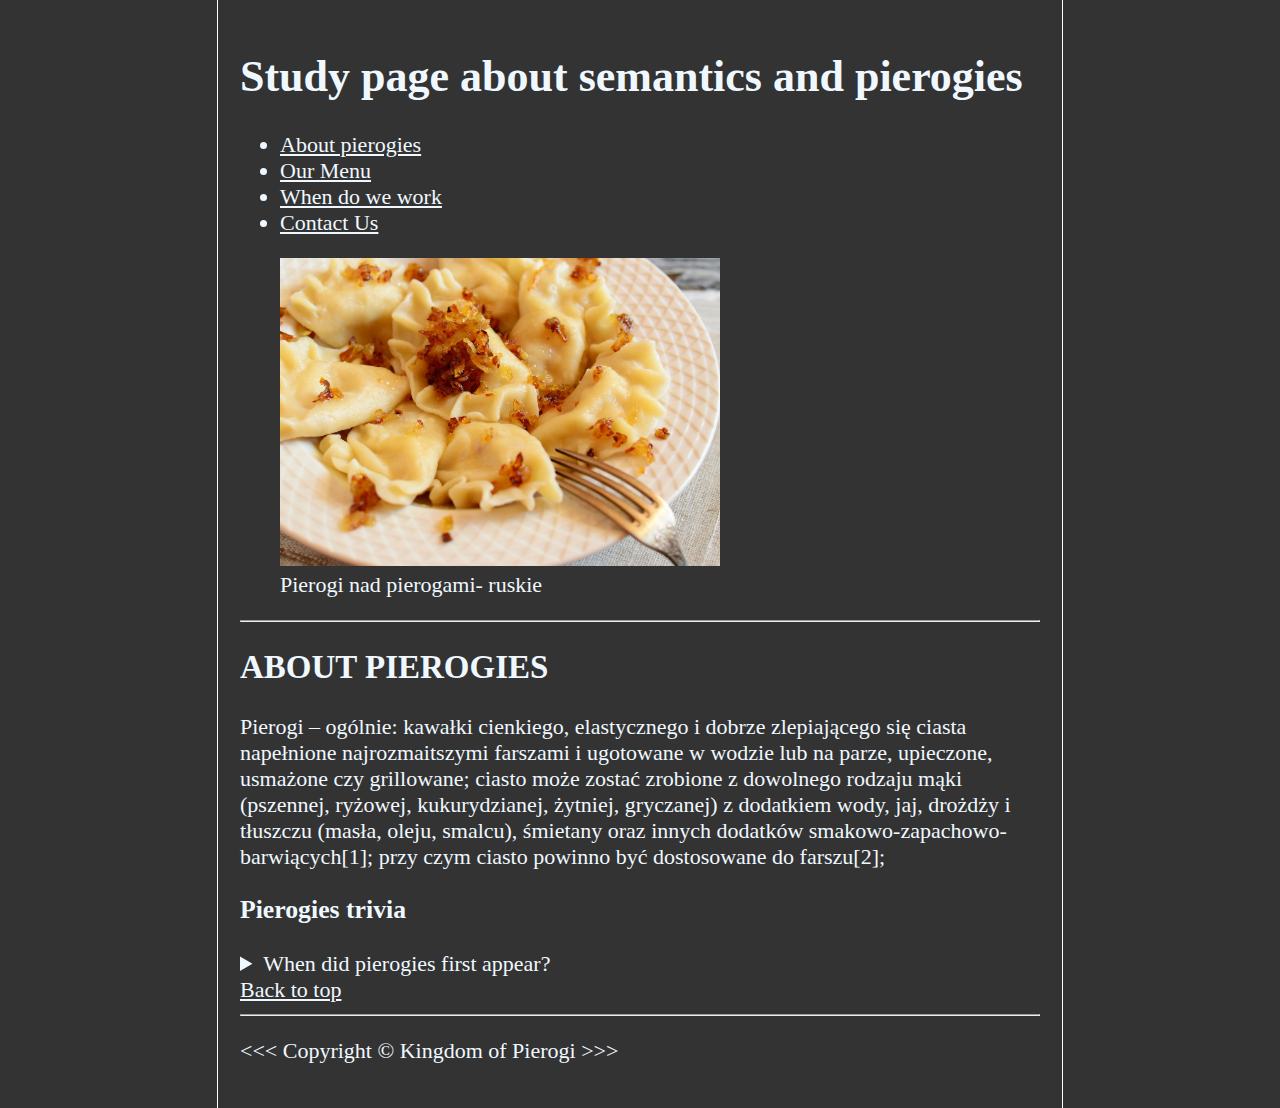
==== contact.html @ cb5d91bc "Update" ====
<!DOCTYPE html>
<html lang="pl">
  <head>
    <meta charset="UTF-8" />
    <meta http-equiv="X-UA-Compatible" content="IE=edge" />
    <meta name="autor" content="Mateusz Barzenc" />
    <meta
      name="description"
      content="The official website for polish Pierogies"
    />
    <title>Polish pierogies are the best</title>
    <link rel="icon" href="img/favicon.png" type="image/x-icon" />
    <link rel="stylesheet" href="css/style.css" />
  </head>

  <body>
    <header>
      <h1>Study page about semantics and pierogies</h1>
      <nav>
        <ul>
          <li><a href="#about">About pierogies</a></li>
          <li><a href="#ourMenu">Our Menu</a></li>
          <li><a href="hours.html">When do we work</a></li>
          <li><a href="contact.html">Contact Us</a></li>
        </ul>
      </nav>
      <section>
        <figure>
          <img
            src="img/pierogi-ruskie233-4"
            alt="Nie wczytały się pierogi ruskie"
            width="440"
            height="308"
            loading="lazy"
          />
          <figcaption>Pierogi nad pierogami- ruskie</figcaption>
        </figure>
      </section>
    </header>
    <hr />
    <main>
      <h2>ABOUT PIEROGIES</h2>
      <section>
        <article>
          <p>
            Pierogi – ogólnie: kawałki cienkiego, elastycznego i dobrze
            zlepiającego się ciasta napełnione najrozmaitszymi farszami i
            ugotowane w wodzie lub na parze, upieczone, usmażone czy grillowane;
            ciasto może zostać zrobione z dowolnego rodzaju mąki (pszennej,
            ryżowej, kukurydzianej, żytniej, gryczanej) z dodatkiem wody, jaj,
            drożdży i tłuszczu (masła, oleju, smalcu), śmietany oraz innych
            dodatków smakowo-zapachowo-barwiących[1]; przy czym ciasto powinno
            być dostosowane do farszu[2];
          </p>
          <aside>
            <h3>Pierogies trivia</h3>
            <details>
              <summary>When did pierogies first appear?</summary>
              <p>
                Legend has it that the 13th-century saint Jacek Odrowąż introduced pierogi to the nation when he fed dumplings to the poor in Kraków following the Tatar invasion. Since then, he is sometimes known as 'Saint Jacek with pierogi'.
              </p>
            </details>
          </aside>
        </article>
      </section>
      <a href="/">Back to top</a>
    </main>
    <hr />
    <footer>
      <p>&lt;&lt;&lt; Copyright &copy; Kingdom of Pierogi &gt;&gt;&gt;</p>
    </footer>
  </body>
</html>
---- css/style.css ----
html {
    background-color: #333;
    font-size: 22px;
    color: aliceblue;
}

body {
    min-height: 100vh;
    max-width: 800px;
    margin: 0 auto;
    padding: 1rem;
    border-left: 1px solid #fff;
    border-right: 1px solid #fff;
}

th, td, caption {
    border: 1px solid #fff;
    font-family: 'Courier New', Courier, monospace;
    border-collapse: separate;
    padding: 0.5rem;
}

a:link {
    color: aliceblue;
}

a:visited {
    color: cyan;
}
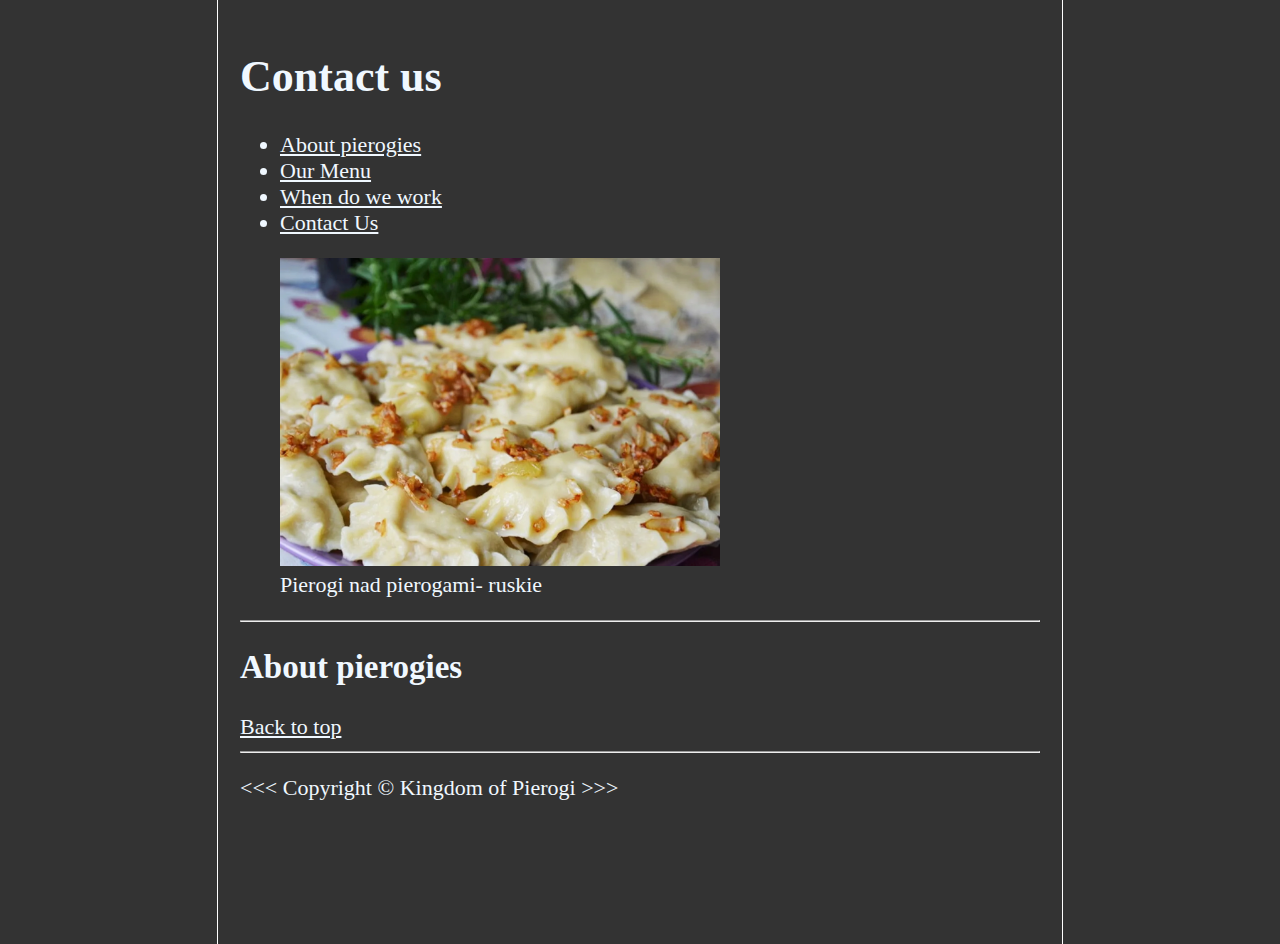
==== commit da65cda5: "updated files" ====
--- a/contact.html
+++ b/contact.html
@@ -15,11 +15,11 @@
 
   <body>
     <header>
-      <h1>Study page about semantics and pierogies</h1>
+      <h1>Contact us</h1>
       <nav>
         <ul>
-          <li><a href="#about">About pierogies</a></li>
-          <li><a href="#ourMenu">Our Menu</a></li>
+          <li><a href="index.html">About pierogies</a></li>
+          <li><a href="index.html#menu">Our Menu</a></li>
           <li><a href="hours.html">When do we work</a></li>
           <li><a href="contact.html">Contact Us</a></li>
         </ul>
@@ -27,7 +27,7 @@
       <section>
         <figure>
           <img
-            src="img/pierogi-ruskie233-4"
+            src="img/pierogi-z-miesem-i-marchewka0-4.png"
             alt="Nie wczytały się pierogi ruskie"
             width="440"
             height="308"
@@ -39,28 +39,10 @@
     </header>
     <hr />
     <main>
-      <h2>ABOUT PIEROGIES</h2>
+      <h2>About pierogies</h2>
       <section>
         <article>
-          <p>
-            Pierogi – ogólnie: kawałki cienkiego, elastycznego i dobrze
-            zlepiającego się ciasta napełnione najrozmaitszymi farszami i
-            ugotowane w wodzie lub na parze, upieczone, usmażone czy grillowane;
-            ciasto może zostać zrobione z dowolnego rodzaju mąki (pszennej,
-            ryżowej, kukurydzianej, żytniej, gryczanej) z dodatkiem wody, jaj,
-            drożdży i tłuszczu (masła, oleju, smalcu), śmietany oraz innych
-            dodatków smakowo-zapachowo-barwiących[1]; przy czym ciasto powinno
-            być dostosowane do farszu[2];
-          </p>
-          <aside>
-            <h3>Pierogies trivia</h3>
-            <details>
-              <summary>When did pierogies first appear?</summary>
-              <p>
-                Legend has it that the 13th-century saint Jacek Odrowąż introduced pierogi to the nation when he fed dumplings to the poor in Kraków following the Tatar invasion. Since then, he is sometimes known as 'Saint Jacek with pierogi'.
-              </p>
-            </details>
-          </aside>
+          
         </article>
       </section>
       <a href="/">Back to top</a>
--- a/css/style.css
+++ b/css/style.css
@@ -2,6 +2,7 @@
     background-color: #333;
     font-size: 22px;
     color: aliceblue;
+    scroll-behavior: smooth;
 }
 
 body {
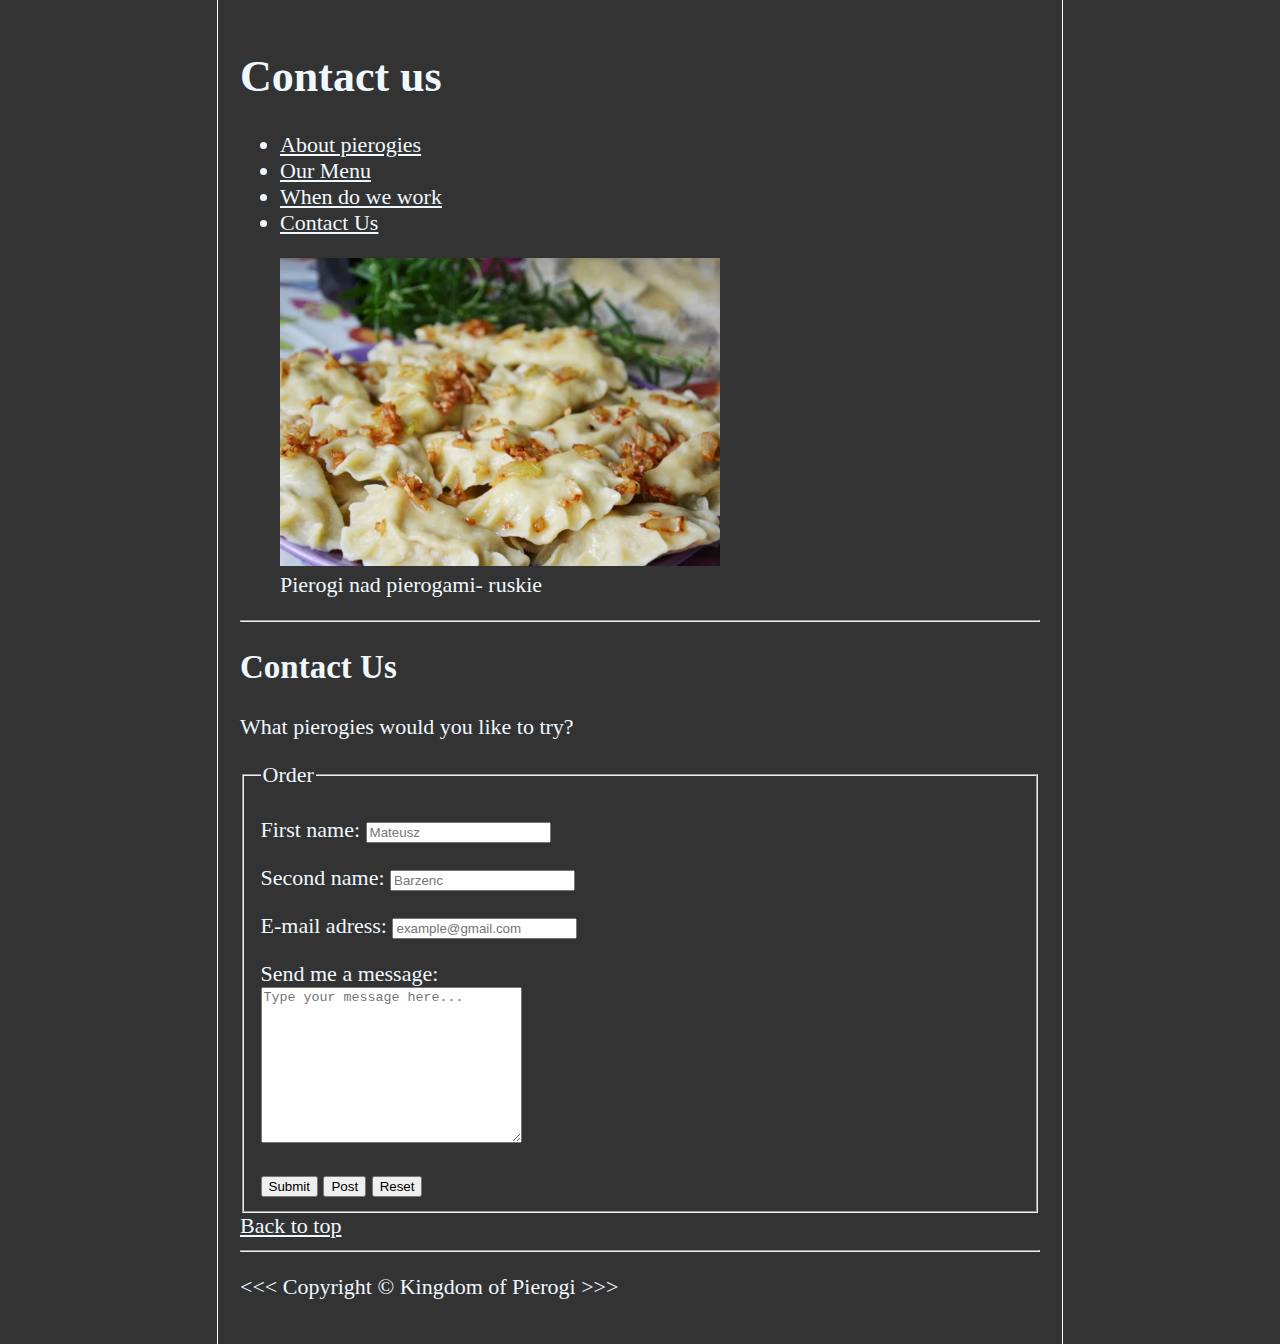
==== commit 9fb34b0b: "update" ====
--- a/contact.html
+++ b/contact.html
@@ -39,11 +39,67 @@
     </header>
     <hr />
     <main>
-      <h2>About pierogies</h2>
-      <section>
-        <article>
-          
-        </article>
+      <section id="contact">
+        <h2>Contact Us</h2>
+        <p>What pierogies would you like to try?</p>
+        <form action="https://httpbin.org/get" method="get">
+          <fieldset>
+            <legend>Order</legend>
+            <p>
+              <label for="firstName">First name: </label>
+              <input
+                type="text"
+                name="firstName"
+                id="firstName"
+                placeholder="Mateusz"
+                autocomplete="on"
+                required
+              />
+            </p>
+            <p>
+              <label for="secondName">Second name: </label>
+              <input
+                type="text"
+                name="secondName"
+                id="secondName"
+                placeholder="Barzenc"
+                autocomplete="on"
+                required
+              />
+            </p>
+            <p>
+              <label for="email">E-mail adress: </label>
+              <input
+                type="text"
+                name="email"
+                id="email"
+                placeholder="example@gmail.com"
+                autocomplete="on"
+                required
+              />
+            </p>
+            <p>
+              <label for="message">Send me a message: </label>
+              <br />
+              <textarea
+                name="message"
+                id="message"
+                cols="30"
+                rows="10"
+                placeholder="Type your message here..."
+              ></textarea>
+            </p>
+            <button type="submit">Submit</button>
+            <button
+              type="submit"
+              formaction="https://httpbin.org/post"
+              formmethod="post"
+            >
+              Post
+            </button>
+            <button type="reset">Reset</button>
+          </fieldset>
+        </form>
       </section>
       <a href="/">Back to top</a>
     </main>
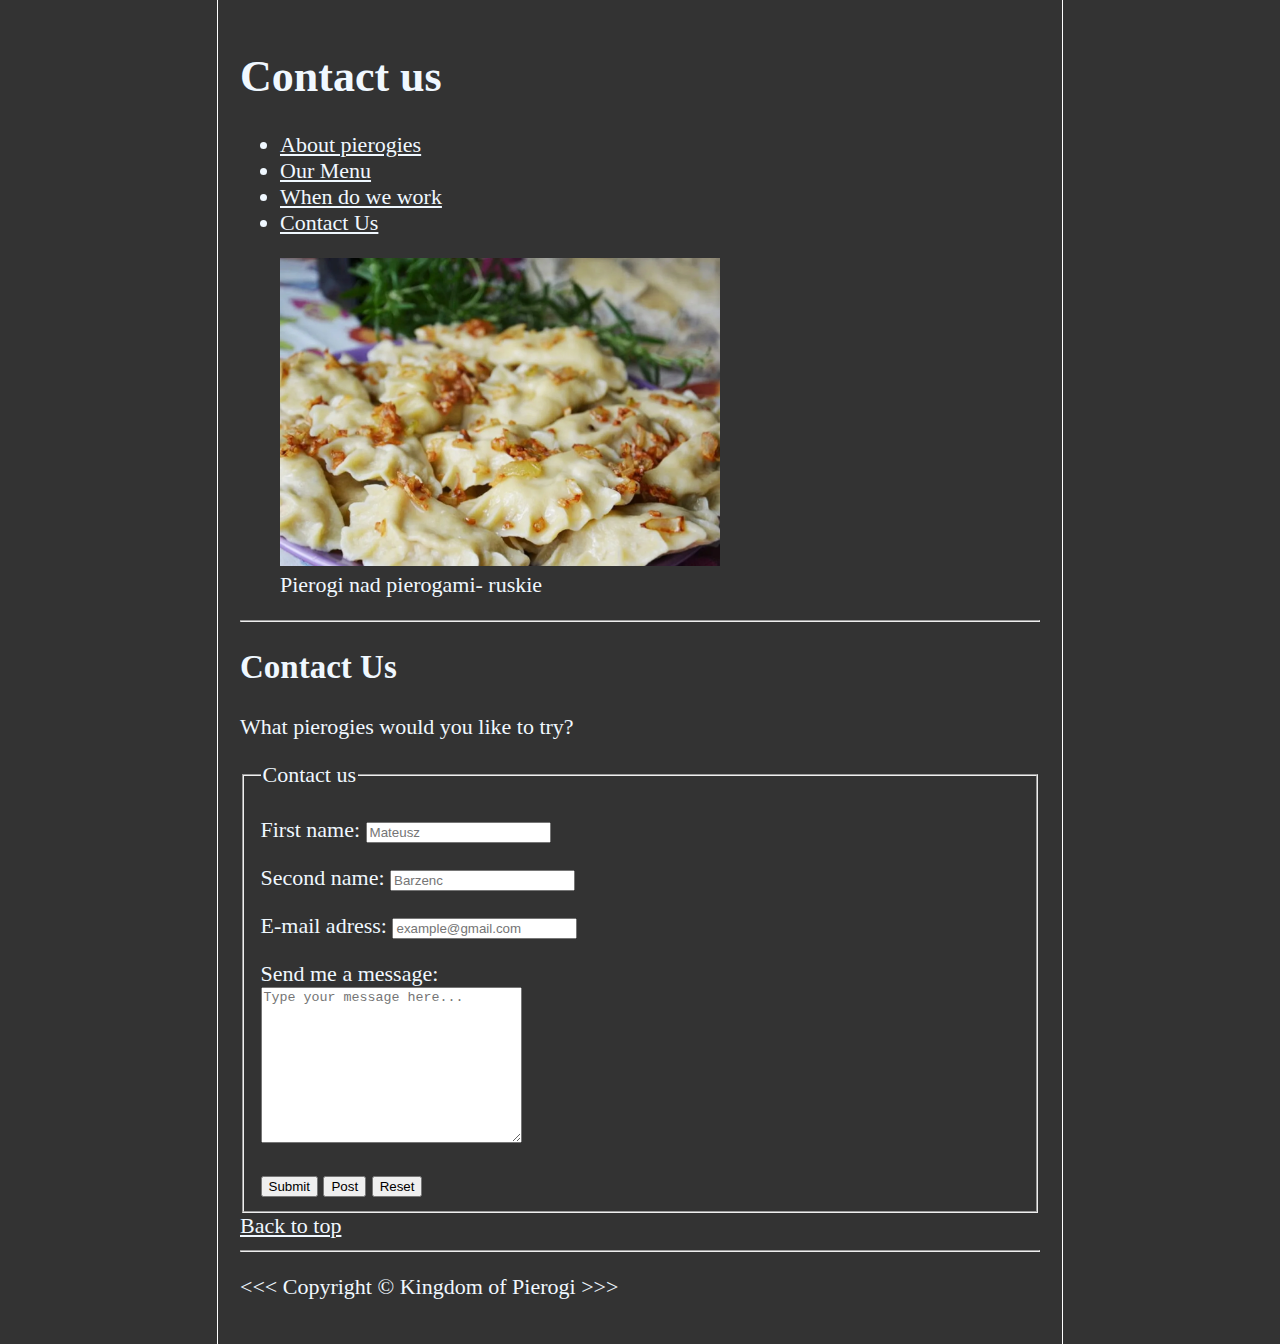
==== commit ada2746b: "update" ====
--- a/contact.html
+++ b/contact.html
@@ -44,7 +44,7 @@
         <p>What pierogies would you like to try?</p>
         <form action="https://httpbin.org/get" method="get">
           <fieldset>
-            <legend>Order</legend>
+            <legend>Contact us</legend>
             <p>
               <label for="firstName">First name: </label>
               <input
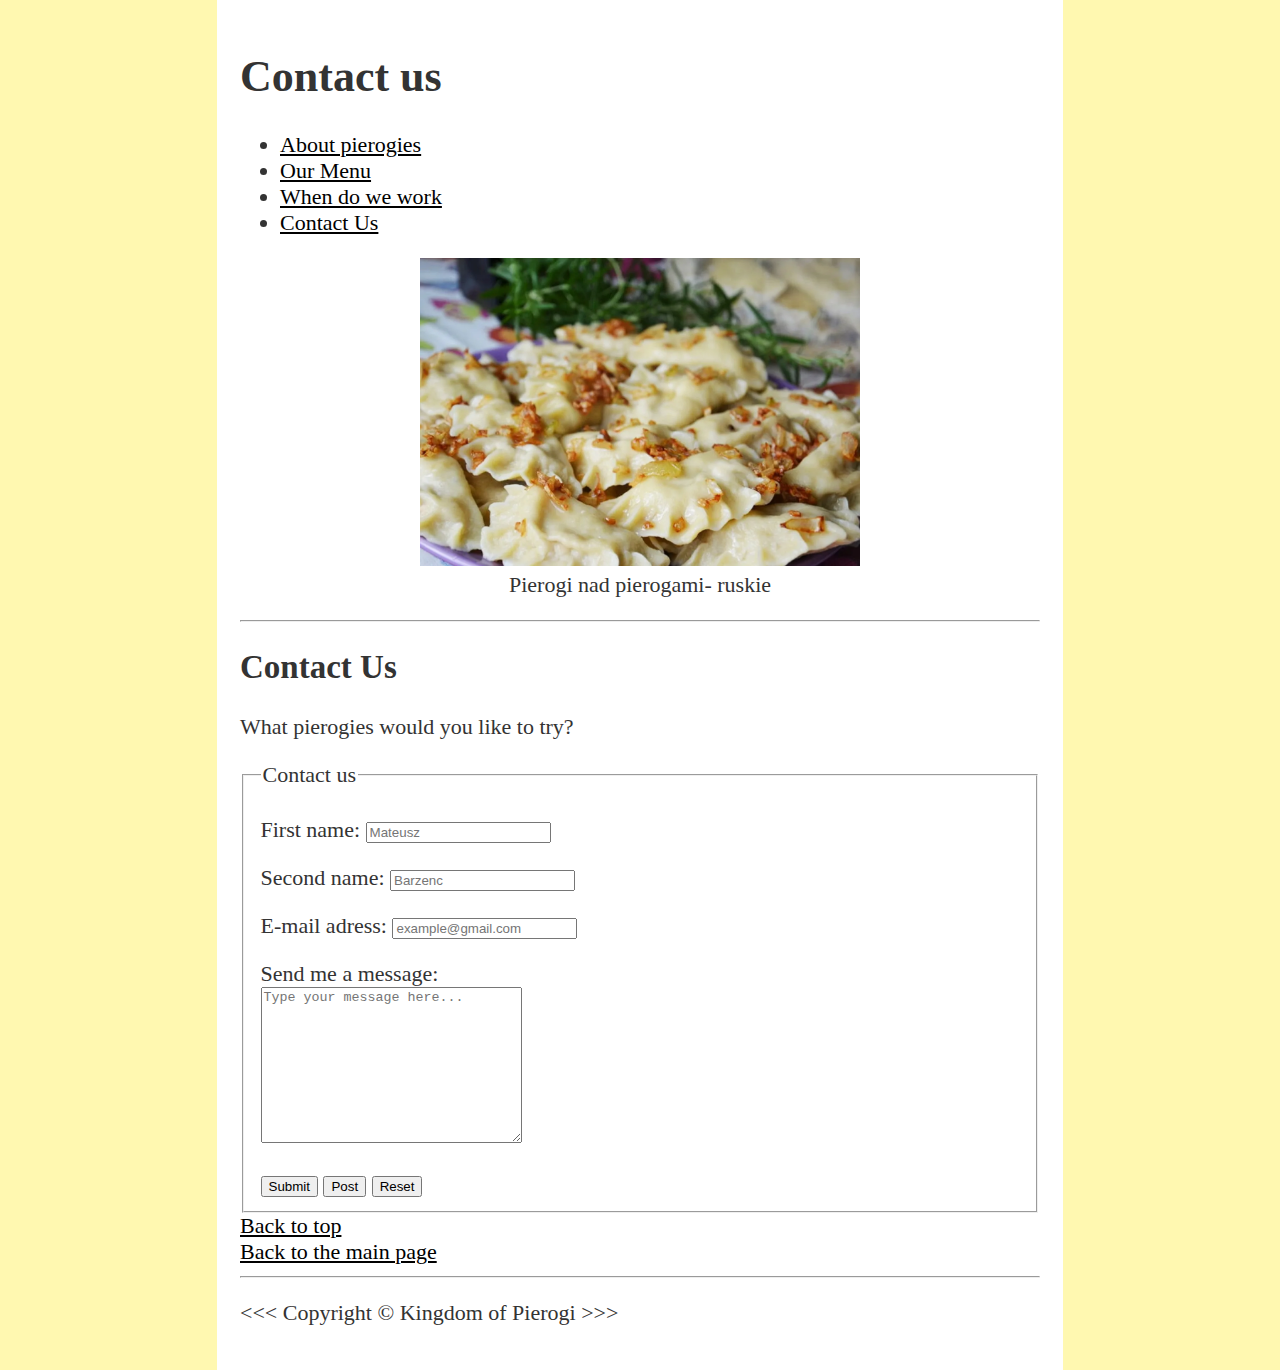
==== commit 1f833a3c: "final update (?)" ====
--- a/contact.html
+++ b/contact.html
@@ -101,7 +101,9 @@
           </fieldset>
         </form>
       </section>
-      <a href="/">Back to top</a>
+      <a href="#top">Back to top</a>
+      <br />
+      <a href="/">Back to the main page</a>
     </main>
     <hr />
     <footer>
--- a/css/style.css
+++ b/css/style.css
@@ -1,30 +1,41 @@
 html {
-    background-color: #333;
-    font-size: 22px;
-    color: aliceblue;
-    scroll-behavior: smooth;
+  background-color: #fff8b0;
+  font-size: 22px;
+  color: #333;
+  scroll-behavior: smooth;
 }
 
 body {
-    min-height: 100vh;
-    max-width: 800px;
-    margin: 0 auto;
-    padding: 1rem;
-    border-left: 1px solid #fff;
-    border-right: 1px solid #fff;
+  background-color: #fff;
+  min-height: 100vh;
+  max-width: 800px;
+  margin: 0 auto;
+  padding: 1rem;
+  border-left: 1px solid #fff;
+  border-right: 1px solid #fff;
 }
 
-th, td, caption {
-    border: 1px solid #fff;
-    font-family: 'Courier New', Courier, monospace;
-    border-collapse: separate;
-    padding: 0.5rem;
+table {
+    margin-left: auto;
+    margin-right: auto;
+}
+th,
+td,
+caption {
+  border: 1px solid #333;
+  font-family: "Courier New", Courier, monospace;
+  border-collapse: separate;
+  padding: 0.5rem;
+}
+
+figure {
+  text-align: center;
 }
 
 a:link {
-    color: aliceblue;
+  color: #000;
 }
 
 a:visited {
-    color: cyan;
-}+  color: #000;
+}
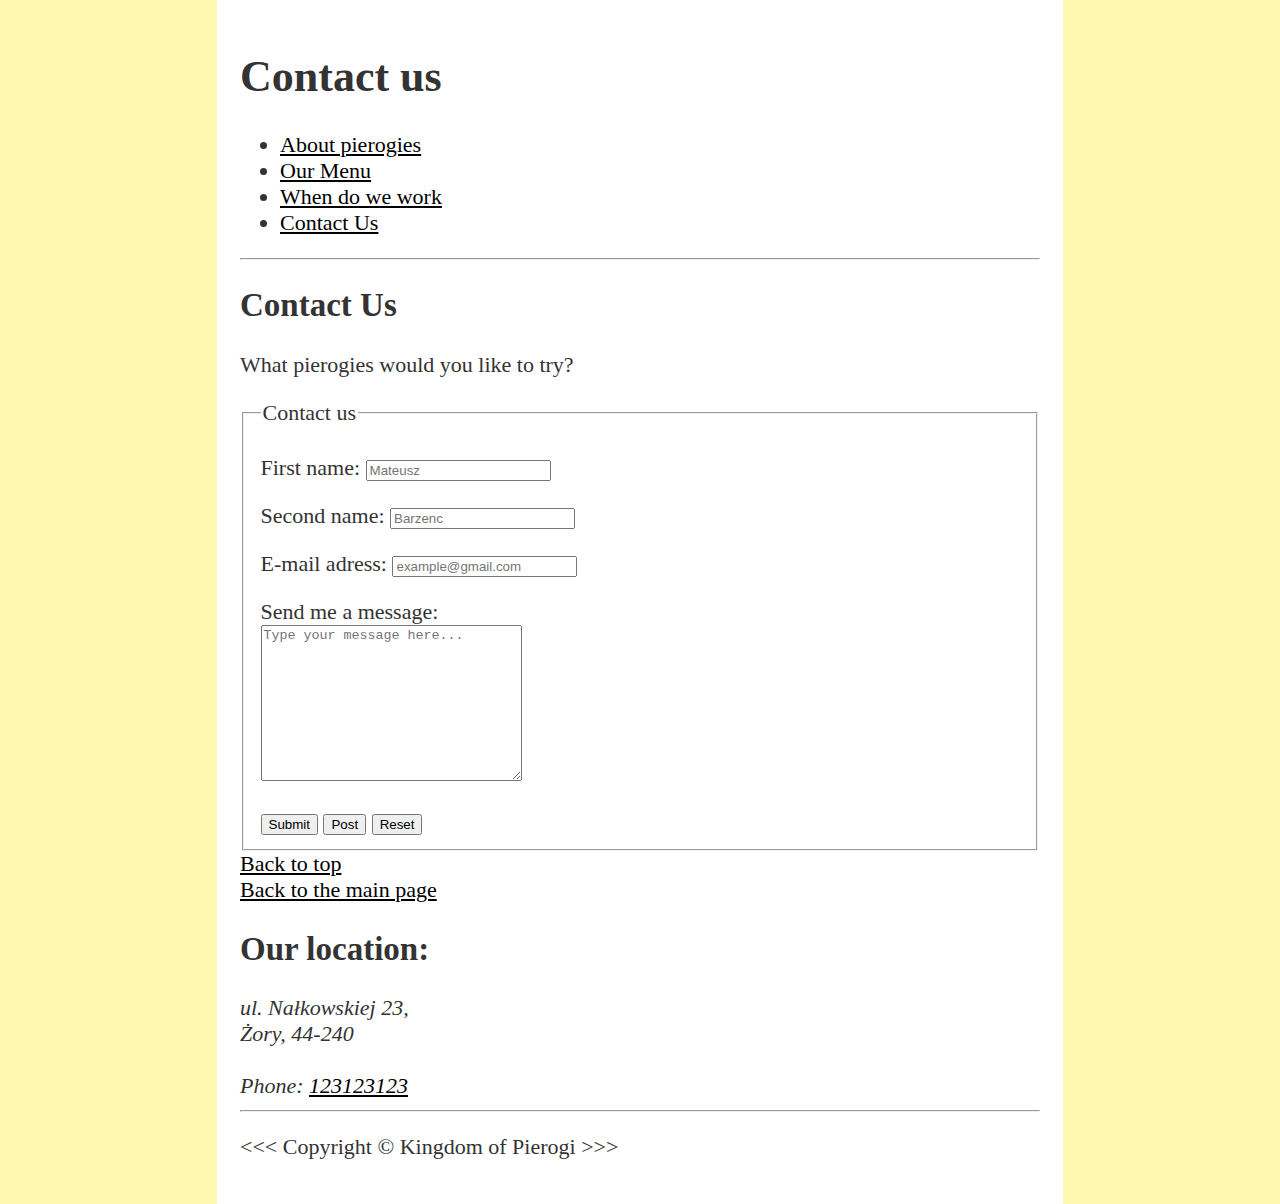
==== commit e2ec3e35: "final update" ====
--- a/contact.html
+++ b/contact.html
@@ -24,18 +24,6 @@
           <li><a href="contact.html">Contact Us</a></li>
         </ul>
       </nav>
-      <section>
-        <figure>
-          <img
-            src="img/pierogi-z-miesem-i-marchewka0-4.png"
-            alt="Nie wczytały się pierogi ruskie"
-            width="440"
-            height="308"
-            loading="lazy"
-          />
-          <figcaption>Pierogi nad pierogami- ruskie</figcaption>
-        </figure>
-      </section>
     </header>
     <hr />
     <main>
@@ -105,6 +93,16 @@
       <br />
       <a href="/">Back to the main page</a>
     </main>
+    <section>
+      <h2>Our location:</h2>
+      <address>
+        ul. Nałkowskiej 23,<br />
+        Żory, 44-240
+        <br />
+        <br />
+        Phone: <a href="tel:123123123">123123123</a>
+      </address>
+    </section>
     <hr />
     <footer>
       <p>&lt;&lt;&lt; Copyright &copy; Kingdom of Pierogi &gt;&gt;&gt;</p>
